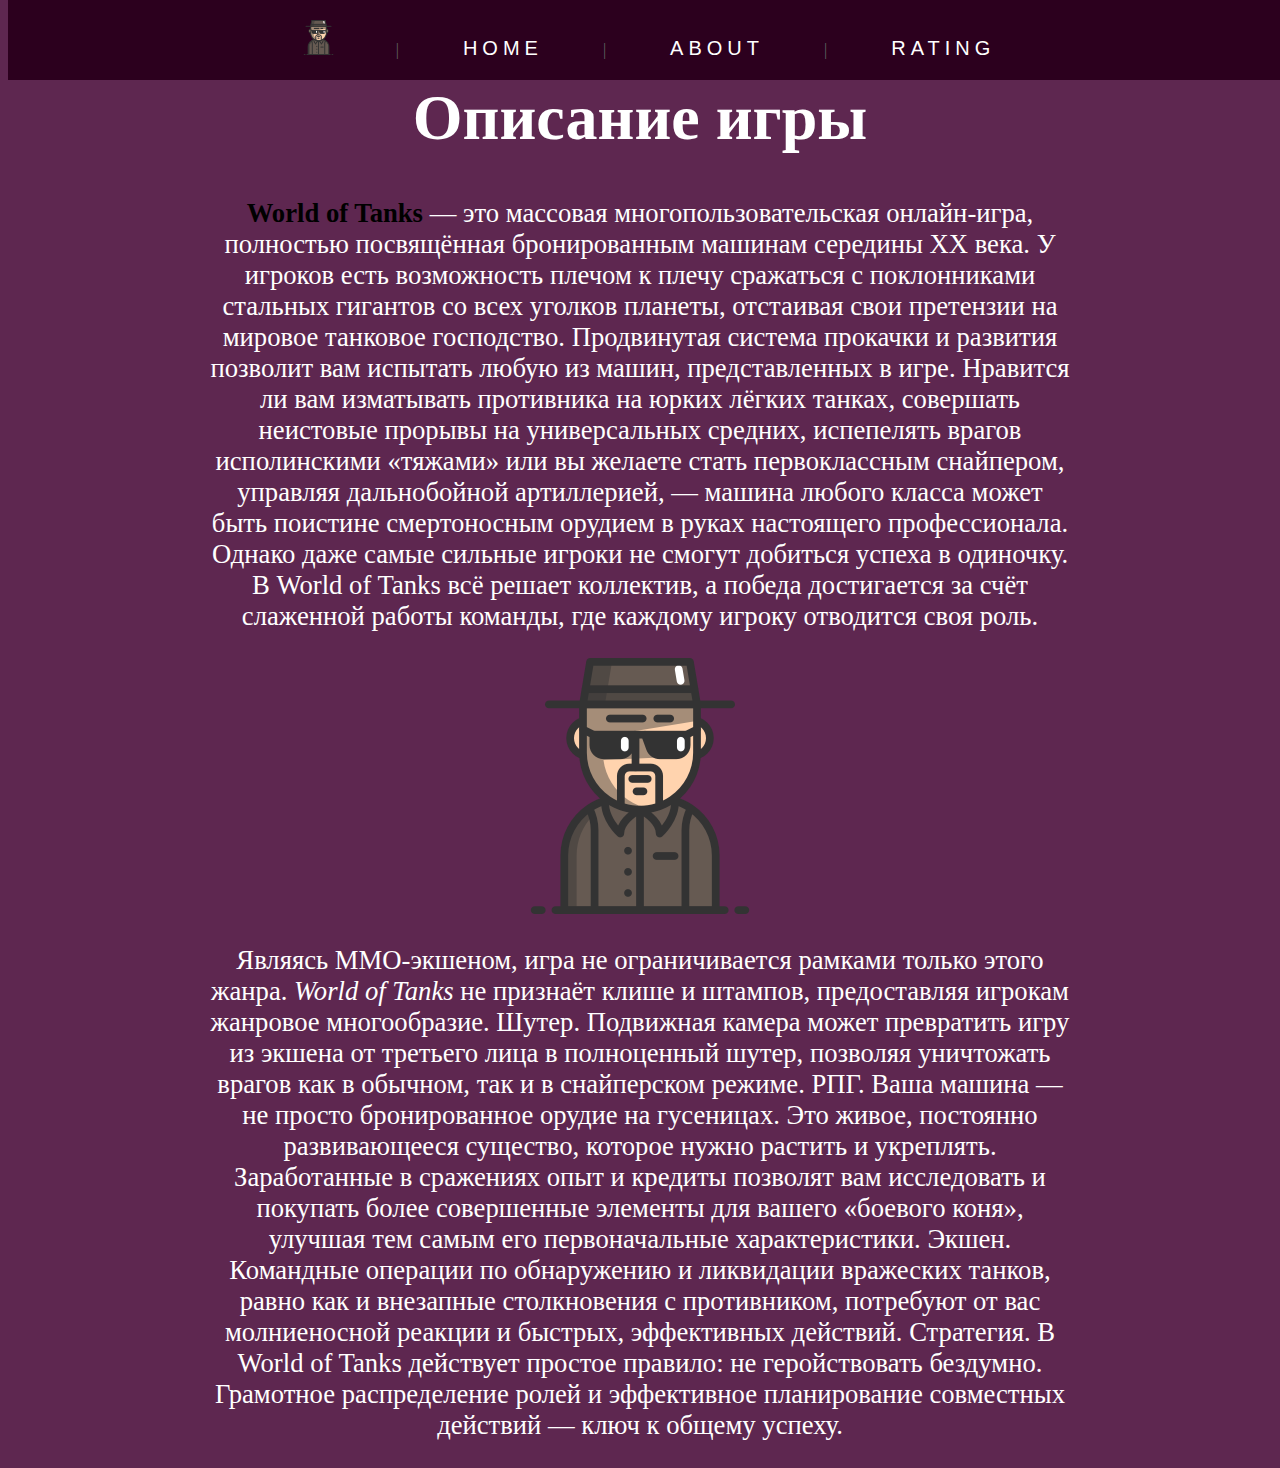
==== AboutGame.html @ 6786ecd1 "'fdgd'" ====
<!DOCTYPE html>
<html>
<head>
	<meta charset="utf-8">
	<title>Gylever</title>
	<link rel="stylesheet" type="text/css" href="css/cssAboutGame.css">
 </script>
</head>
<body class="classBodyAboutGame">
	<div>
		<nav class="header">
			<ul class="MainMenu">
				<li><a href="StartGame.html"><img src="images/heisenberg.png" width="35" height="35" alt="logotype" title="logotype"></a></li>
				<li><a href="StartGame.html">Home</a></li>
				<li><a href="AboutGame.html" target="_blank">About</a></li>
				<li><a href="TopListOfGame.html" target="_blank">Rating</a></li>
			</ul>
		</nav>
	</div>
	<div class="DescriptionGame">
		<div class="CaptionDescription"><h1>Описание игры</h1></div>
		<p class="DecorTest">
			<b>World of Tanks</b> — это массовая многопользовательская онлайн-игра, полностью посвящённая бронированным машинам середины XX века. У игроков есть возможность плечом к плечу сражаться с поклонниками стальных гигантов со всех уголков планеты, отстаивая свои претензии на мировое танковое господство.

			Продвинутая система прокачки и развития позволит вам испытать любую из машин, представленных в игре. Нравится ли вам изматывать противника на юрких лёгких танках, совершать неистовые прорывы на универсальных средних, испепелять врагов исполинскими «тяжами» или вы желаете стать первоклассным снайпером, управляя дальнобойной артиллерией, — машина любого класса может быть поистине смертоносным орудием в руках настоящего профессионала.

			Однако даже самые сильные игроки не смогут добиться успеха в одиночку. В World of Tanks всё решает коллектив, а победа достигается за счёт слаженной работы команды, где каждому игроку отводится своя роль.
		</p>
		<img src="images/heisenberg (1).png" width="256" height="256" alt="logotype" title="logotype">
		<p class="DecorTest">
			Являясь ММО-экшеном, игра не ограничивается рамками только этого жанра. <i>World of Tanks</i> не признаёт клише и штампов, предоставляя игрокам жанровое многообразие.

			Шутер. Подвижная камера может превратить игру из экшена от третьего лица в полноценный шутер, позволяя уничтожать врагов как в обычном, так и в снайперском режиме.

			РПГ. Ваша машина — не просто бронированное орудие на гусеницах. Это живое, постоянно развивающееся существо, которое нужно растить и укреплять. Заработанные в сражениях опыт и кредиты позволят вам исследовать и покупать более совершенные элементы для вашего «боевого коня», улучшая тем самым его первоначальные характеристики.

			Экшен. Командные операции по обнаружению и ликвидации вражеских танков, равно как и внезапные столкновения с противником, потребуют от вас молниеносной реакции и быстрых, эффективных действий.

			Стратегия. В World of Tanks действует простое правило: не геройствовать бездумно. Грамотное распределение ролей и эффективное планирование совместных действий — ключ к общему успеху.
		</p>
		
	</div>
</body>
</html>
---- css/cssAboutGame.css ----
.classBodyAboutGame{
	background-color: #5E2750;
	padding: 0px;
}
.header{
	width: 100%;
	position: fixed;
	transform: translateY(-10%);
}
.MainMenu{
	list-style: none;
	margin: 0px;
	padding: 20px 0;
  	text-align: center;
  	background: #2C001E;
 }
.MainMenu li {
	display: inline-block;
}
.MainMenu li:after { /* после каждого элемента li вставит черту*/
  content: "|";
  color: #606060;
}
.MainMenu li:last-child:after {content: none;} /* у последнего элемента убирает / */
.MainMenu a {
  text-decoration: none;
  font-family: 'Ubuntu Condensed', sans-serif;
  letter-spacing: 5px; /* расстояние между букв */
  margin: 0 60px 0 60px;
  font-size: 20px;
  text-transform: uppercase;
  transition: color .2s;
  color: white;
}
.MainMenu a.current, .MainMenu a:hover{color: #feb386;}

.DescriptionGame{
	text-align: center;
	margin: 0 200px 0 200px;
}
b{
	color: black;
	font-weight: bolder;
}
.CaptionDescription{
	font-family: serif;
	color: white;
	font-size: 24pt;
	display: block;
    padding-top: 30px;
}
.DecorTest{
	color: white;
	font-size: 20pt;
}
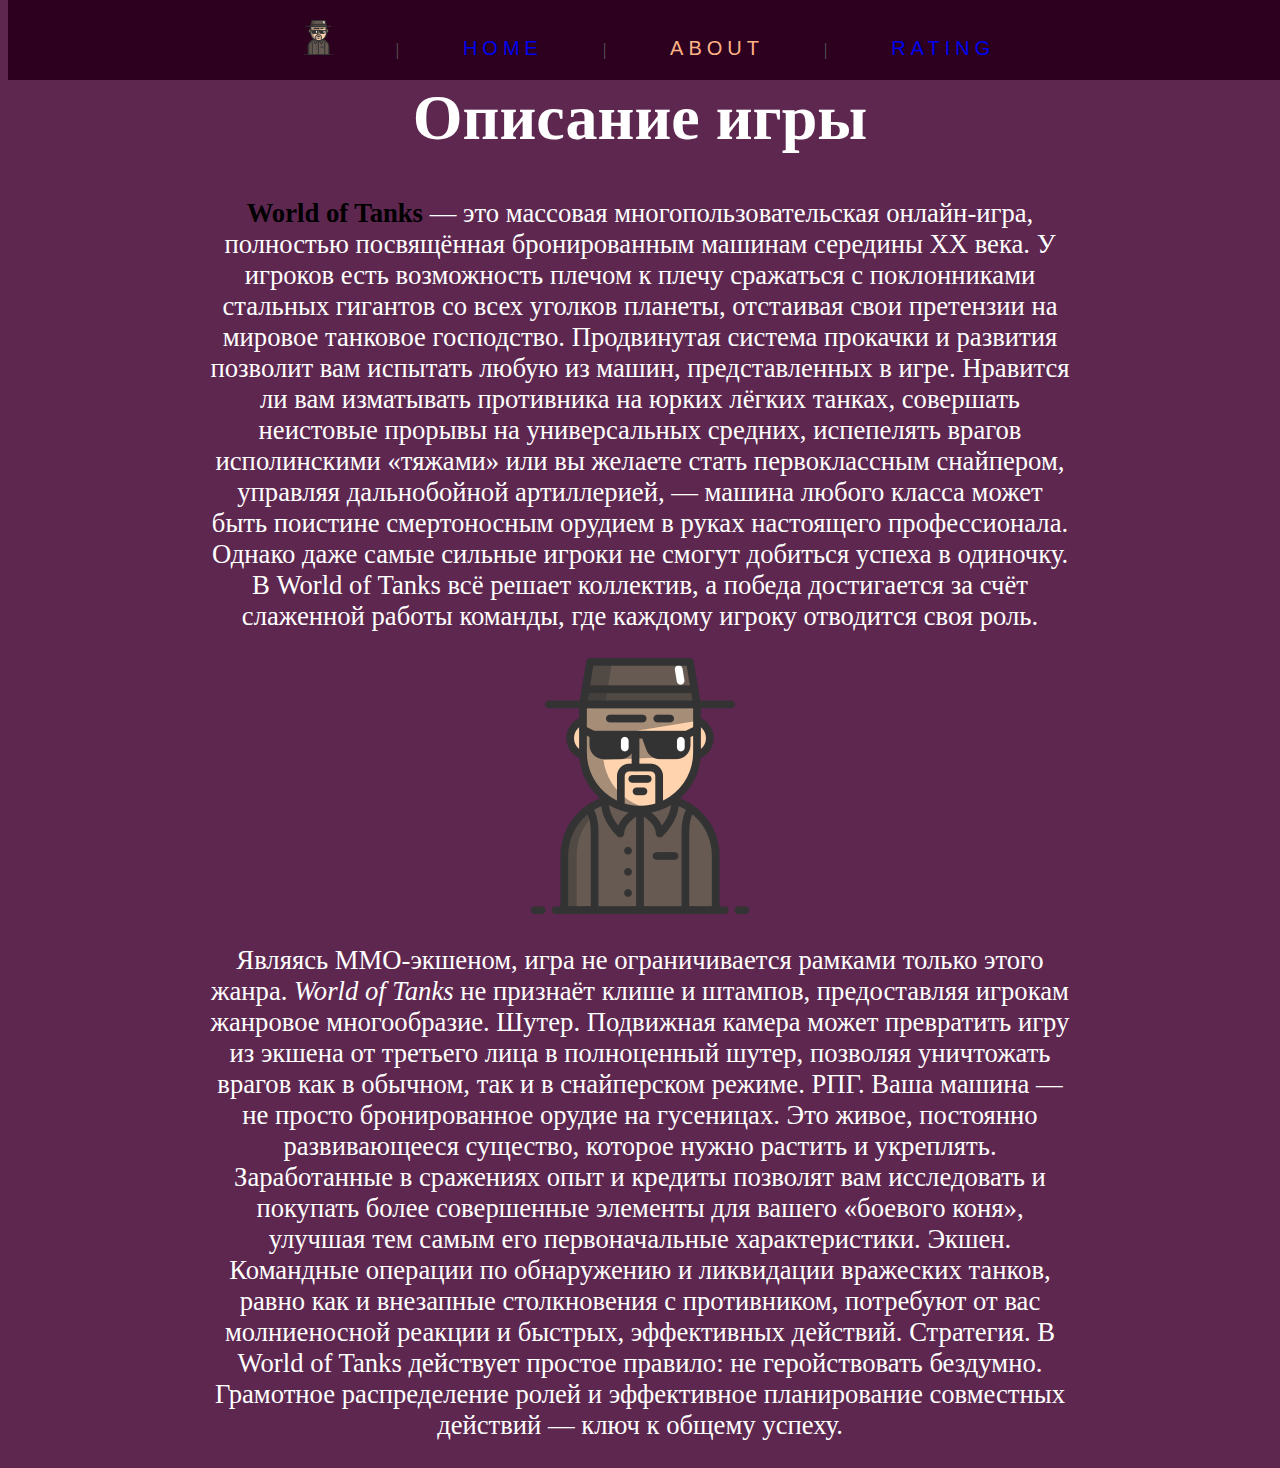
==== commit cb30ce99: "'labaN1Already'" ====
--- a/AboutGame.html
+++ b/AboutGame.html
@@ -12,8 +12,8 @@
 			<ul class="MainMenu">
 				<li><a href="StartGame.html"><img src="images/heisenberg.png" width="35" height="35" alt="logotype" title="logotype"></a></li>
 				<li><a href="StartGame.html">Home</a></li>
-				<li><a href="AboutGame.html" target="_blank">About</a></li>
-				<li><a href="TopListOfGame.html" target="_blank">Rating</a></li>
+				<li><a href="AboutGame.html" class="aAboutGame">About</a></li>
+				<li><a href="TopListOfGame.html">Rating</a></li>
 			</ul>
 		</nav>
 	</div>
--- a/css/cssAboutGame.css
+++ b/css/cssAboutGame.css
@@ -30,9 +30,15 @@
   font-size: 20px;
   text-transform: uppercase;
   transition: color .2s;
-  color: white;
 }
 .MainMenu a.current, .MainMenu a:hover{color: #feb386;}
+
+
+.aAboutGame{
+	pointer-events: none; /* делаем ссылку некликабельной */
+    cursor: default;  /* устанавливаем курсор в виде стрелки */
+    color: #feb386;
+}
 
 .DescriptionGame{
 	text-align: center;
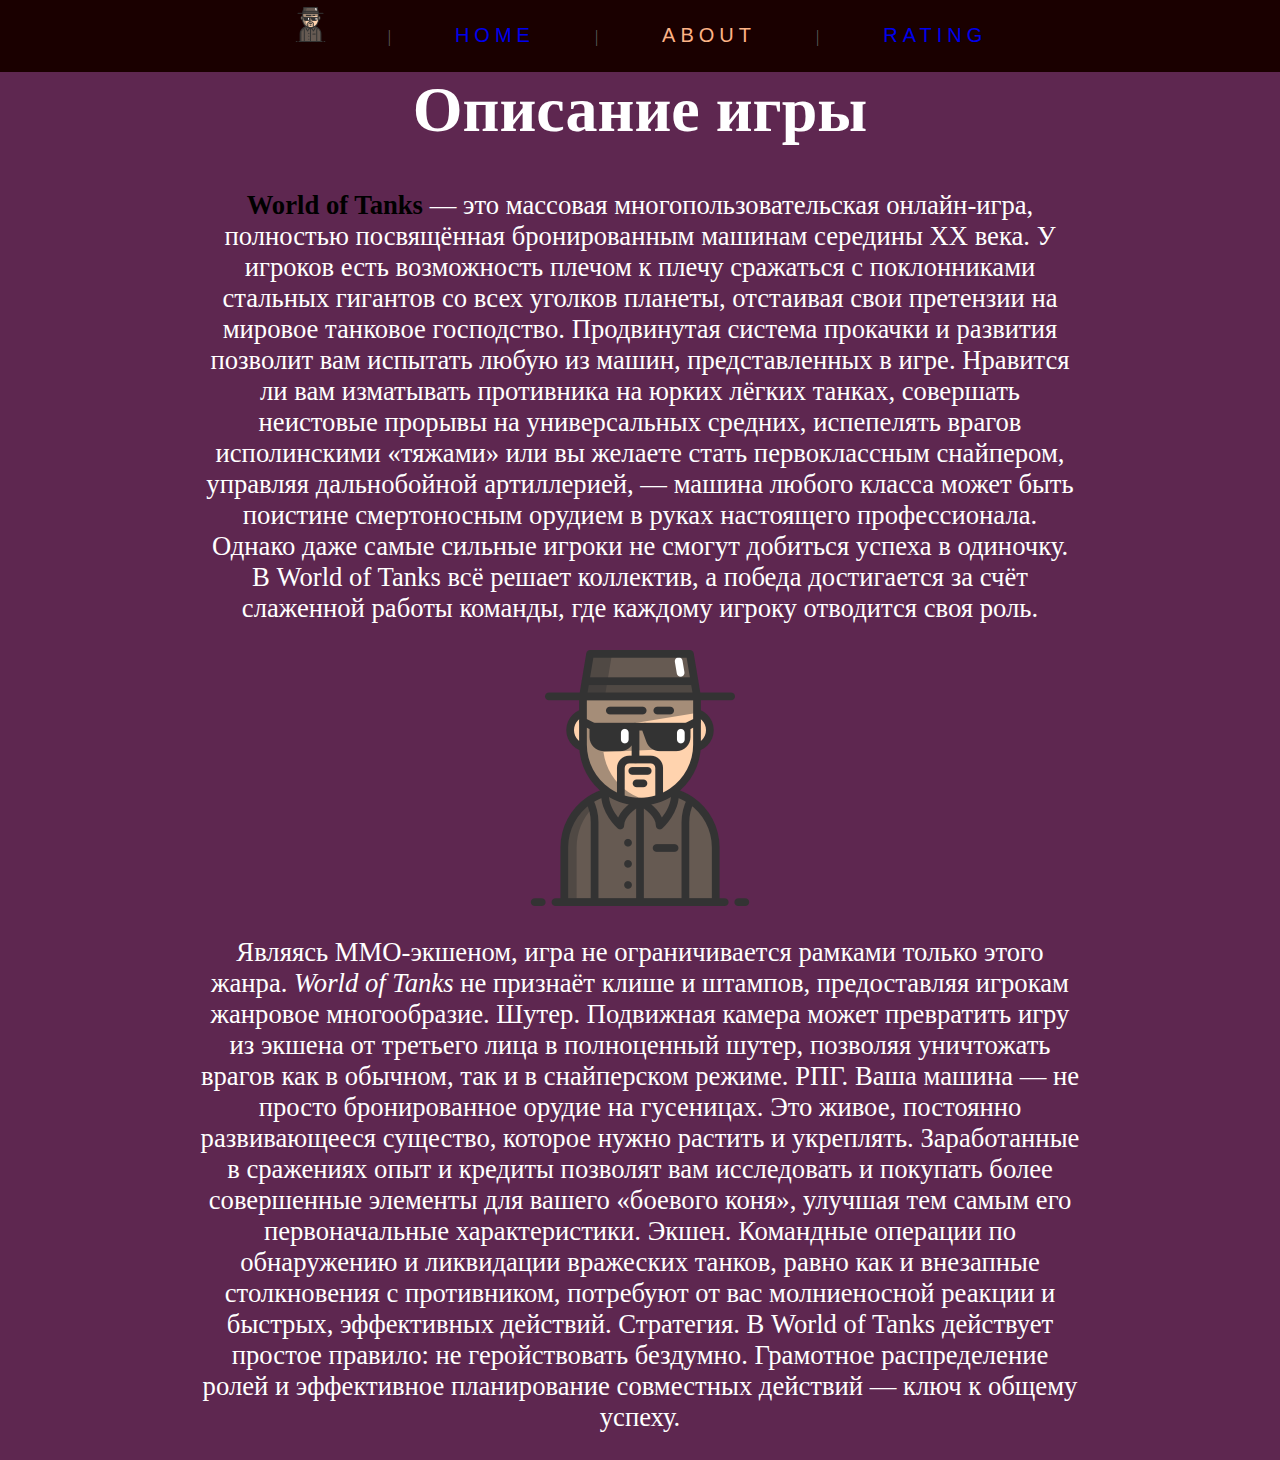
==== commit 964e7b33: "css можно сложить в один файл - исправил" ====
--- a/AboutGame.html
+++ b/AboutGame.html
@@ -3,17 +3,16 @@
 <head>
 	<meta charset="utf-8">
 	<title>Gylever</title>
-	<link rel="stylesheet" type="text/css" href="css/cssAboutGame.css">
- </script>
+	<link rel="stylesheet" type="text/css" href="css/cssStartGame.css">
 </head>
 <body class="classBodyAboutGame">
 	<div>
-		<nav class="header">
+		<nav class="headeraboutgame">
 			<ul class="MainMenu">
-				<li><a href="StartGame.html"><img src="images/heisenberg.png" width="35" height="35" alt="logotype" title="logotype"></a></li>
-				<li><a href="StartGame.html">Home</a></li>
-				<li><a href="AboutGame.html" class="aAboutGame">About</a></li>
-				<li><a href="TopListOfGame.html">Rating</a></li>
+				<li><a href="index.html"><img src="images/heisenberg.png" width="35" height="35" alt="logotype" title="logotype"></a></li>
+				<li><a href="index.html">Home</a></li>
+				<li><a href="aboutgame.html" class="alink">About</a></li>
+				<li><a href="toplistofgame.html">Rating</a></li>
 			</ul>
 		</nav>
 	</div>
@@ -41,4 +40,4 @@
 		
 	</div>
 </body>
-</html>+</html>
--- a/css/cssStartGame.css
+++ b/css/cssStartGame.css
@@ -0,0 +1,168 @@
+@import url('https://fonts.googleapis.com/css?family=Ubuntu');
+/*index.html*/
+.classBodyMainHOME{
+	background-image: url(../images/диабло.jpg); /* Путь к фоновому изображению */
+	background-size: 100%;	
+	padding: 0px;
+  margin: 0px;
+}
+
+.headerindex{
+  width: 100%;
+  position: fixed;
+  transform: translateY(-10%);
+}
+
+.MainMenu{
+	list-style: none;
+	margin: 0px;
+	padding: 15px 0 25px;
+  text-align: center;
+  background: #1a0000;
+}
+.MainMenu li {display: inline-block;}
+.MainMenu li:after { /* после каждого элемента li вставит черту*/
+  content: "|";
+  color: #606060;
+}
+.MainMenu li:last-child:after {content: none;} /* у последнего элемента убирает / */
+.MainMenu a {
+  text-decoration: none;
+  font-family: 'Ubuntu Condensed', sans-serif;
+  letter-spacing: 5px; /* расстояние между букв */
+  margin: 0 60px 0 60px;
+  font-size: 20px;
+  text-transform: uppercase;
+  transition: color .2s;
+}
+.MainMenu a.current, .MainMenu a:hover{color: #feb386;}
+
+.alink{
+	pointer-events: none; 
+    cursor: default;  
+    color: #feb386;
+}
+
+.classForbutton{
+	display: flex;
+	/*определяет то, как будут выровнены элементы вдоль поперечной оси.*/
+    align-items: center; 
+    /*определяет то, как будут выровнены элементы вдоль главной оси*/
+    justify-content: center; 
+    height: 100%;
+}
+.cButtonPlay{
+	background: #1a0000;
+	margin-top: 20%;
+	width: 200px;
+	height: 40px;
+	font-size: 18pt;
+	color: #4B0082;
+	border-radius: 50px 50px 0px 0px;
+}
+
+/*aboutgame.html*/
+.classBodyAboutGame{
+  background-color: #5E2750;
+  padding: 0px;
+  margin: 0px;
+}
+.headeraboutgame{
+  width: 100%;
+  position: fixed;
+  transform: translateY(-10%);
+}
+.DescriptionGame{
+  text-align: center;
+  margin: 0 200px 0 200px;
+}
+b{
+  color: black;
+  font-weight: bolder;
+}
+.CaptionDescription{
+  font-family: serif;
+  color: white;
+  font-size: 24pt;
+  display: block;
+    padding-top: 30px;
+}
+.DecorTest{
+  color: white;
+  font-size: 20pt;
+}
+/*toplistofgame.html*/
+.classBodyTopListOfGame {
+  background-color: #5E2750;
+  padding: 0px;
+  margin: 0;
+  font-family: 'Ubuntu', Arial;
+}
+.headertoplistofgame{
+  width: 100%;
+  position: fixed;
+  top: 0;
+  height: 80px;
+}
+.blocktableRating{
+  width: 95%;
+  max-width: 1000px;
+  margin: 20% 0px 0 20%; /* изменить*/
+  background:#696969;
+  transform: translateY(-200%);
+}
+
+.tableWithTheBestPlayers{
+  width: 100%;
+  border-collapse: collapse;
+  color: white;
+  text-align: center;
+}
+
+.tableWithTheBestPlayers td,
+.tableWithTheBestPlayers th{
+  padding: 5px;
+}
+
+.tableWithTheBestPlayers td{
+  position: relative;
+}
+
+@media screen and (max-width: 1050px){
+  thead{
+    display: none;
+  }
+  .blocktableRating{
+    transform: translateY(-100%); 
+  }
+  .tableWithTheBestPlayers td:before{
+    content: attr(data-label);
+    position: absolute;
+    left: 2%;
+  }
+  .tableWithTheBestPlayers td{
+    display: block;
+    padding-left: 10%;
+
+  }
+  .tableWithTheBestPlayers td:nth-child(odd){
+    background: #ccc;
+  }
+}
+
+@media screen and (max-width: 600px){
+.tableWithTheBestPlayers td:before{
+    position: static;
+    display: block;
+    background: #ccc;
+    font-weight: bold;
+    padding: 10px;
+  }
+.tableWithTheBestPlayers td{
+    padding: 10px;
+    text-align: center;
+  }
+  .tableWithTheBestPlayers td:nth-child(odd){
+    background-color: #fff;
+  }
+}